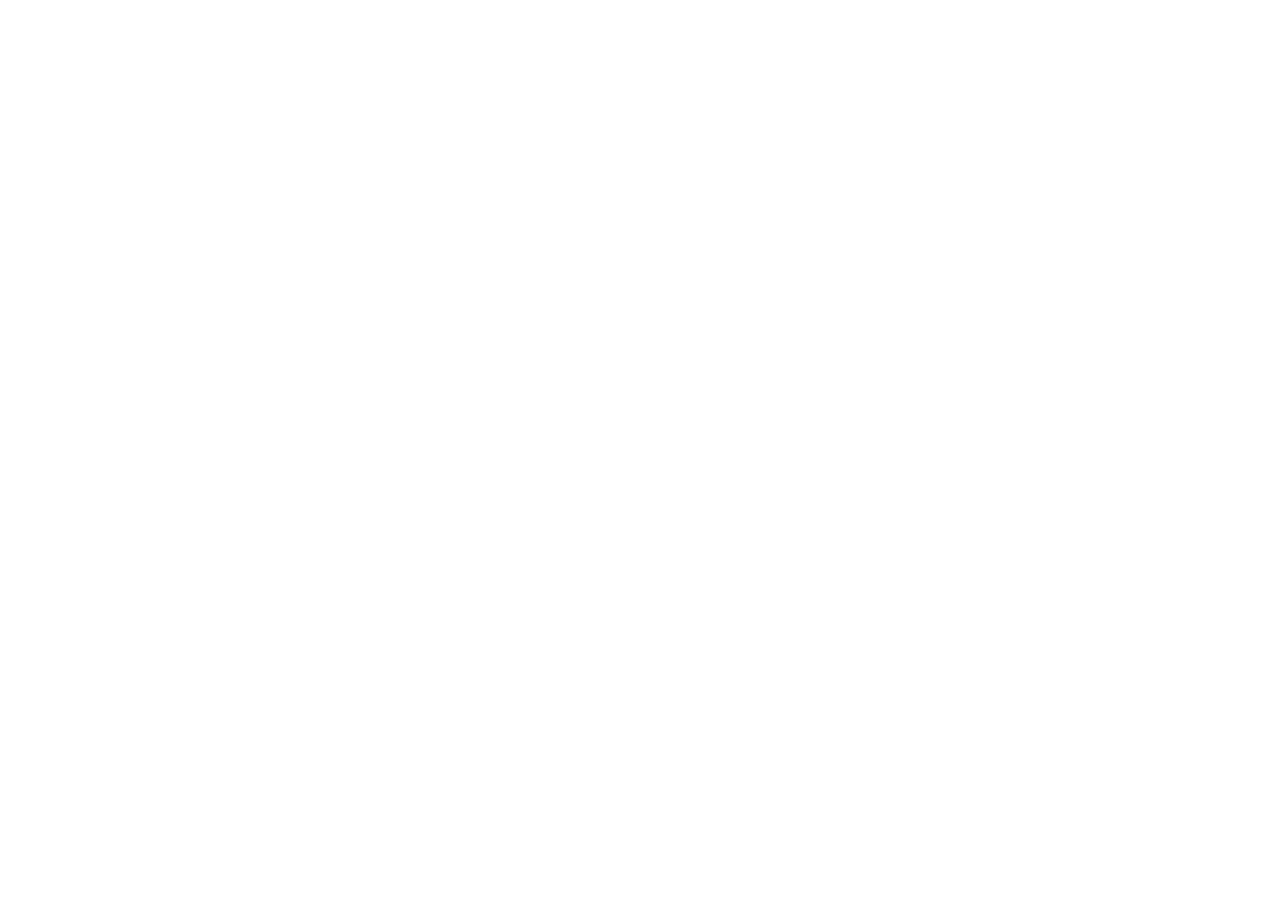
==== index.html @ 4f01c87e "commit project" ====
<!DOCTYPE html><html><head><meta charset=utf-8><meta name=viewport content="width=device-width,initial-scale=1"><title>vue-form-layer</title><link href=./static/css/app.2529529c1577f0ce69f088d21b3f6618.css rel=stylesheet></head><body><div id=app></div><script type=text/javascript src=./static/js/manifest.3ad1d5771e9b13dbdad2.js></script><script type=text/javascript src=./static/js/vendor.0e2029398b88771bd53e.js></script><script type=text/javascript src=./static/js/app.09f9873fd1a1cb6107f6.js></script></body></html>
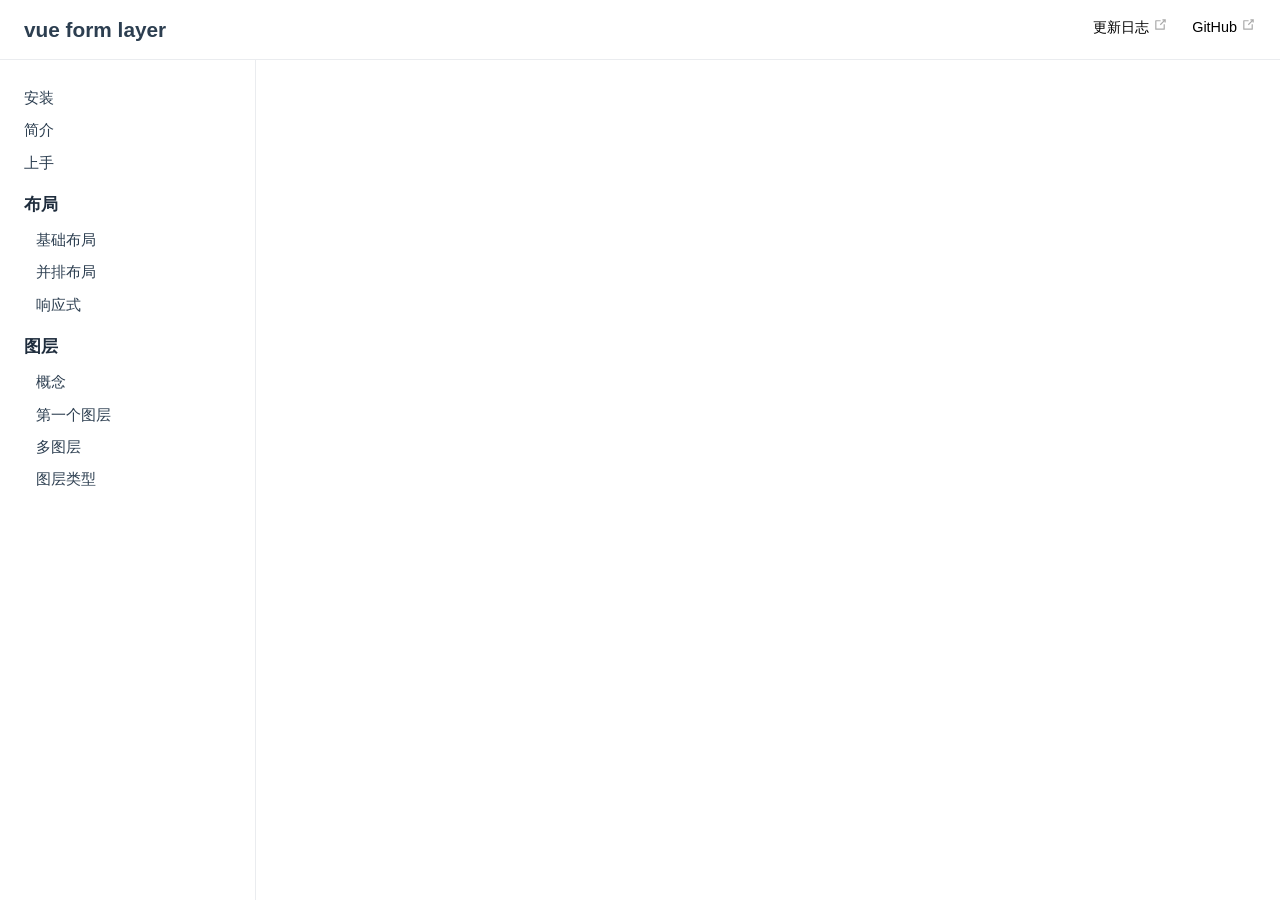
==== commit 769c5015: "xx" ====
--- a/index.html
+++ b/index.html
@@ -1 +1 @@
-<!DOCTYPE html><html><head><meta charset=utf-8><meta name=viewport content="width=device-width,initial-scale=1"><title>vue-form-layer</title><link href=./static/css/app.2529529c1577f0ce69f088d21b3f6618.css rel=stylesheet></head><body><div id=app></div><script type=text/javascript src=./static/js/manifest.3ad1d5771e9b13dbdad2.js></script><script type=text/javascript src=./static/js/vendor.0e2029398b88771bd53e.js></script><script type=text/javascript src=./static/js/app.09f9873fd1a1cb6107f6.js></script></body></html>+<!DOCTYPE html><html><head><meta charset=utf-8><meta name=viewport content="width=device-width,initial-scale=1"><title>vue-form-layer</title><link href=/static/css/app.c2246f8a670a2fd694420444afcd2281.css rel=stylesheet></head><body><div id=app></div><script type=text/javascript src=/static/js/manifest.2ae2e69a05c33dfc65f8.js></script><script type=text/javascript src=/static/js/vendor.0e2029398b88771bd53e.js></script><script type=text/javascript src=/static/js/app.09f9873fd1a1cb6107f6.js></script></body></html>
